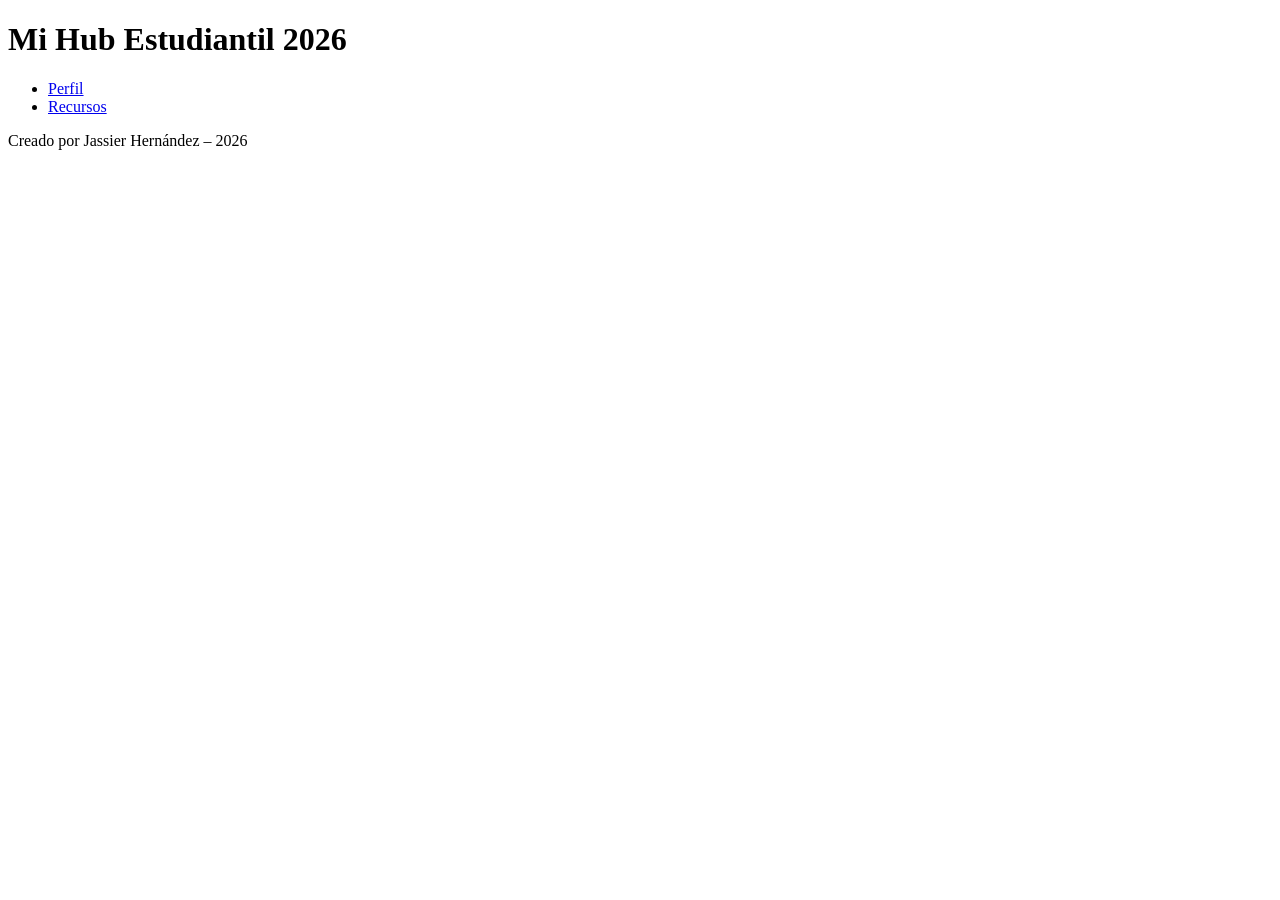
==== index.html @ e6285cc9 "Agrego estructura base semántica de index.html" ====
<!DOCTYPE html>
<html lang="es">
<head>
  <meta charset="UTF-8">
  <meta name="viewport" content="width=device-width, initial-scale=1.0">
  <meta name="description" content="Mi Hub Estudiantil 2026: perfil de Jassier Hernández, estudiante de Ciberseguridad en la UTP.">
  <title>Mi Hub Estudiantil 2026 | Perfil</title>
  <link rel="stylesheet" href="css/estilos.css">
</head>
<body>

  <header>
    <h1>Mi Hub Estudiantil 2026</h1>
    <nav aria-label="Navegación principal">
      <ul>
        <li><a href="index.html">Perfil</a></li>
        <li><a href="recursos.html">Recursos</a></li>
      </ul>
    </nav>
  </header>

  <main>
    <!-- CONTENIDO -->
  </main>

  <footer>
    <p>Creado por Jassier Hernández &ndash; 2026</p>
  </footer>

</body>
</html>
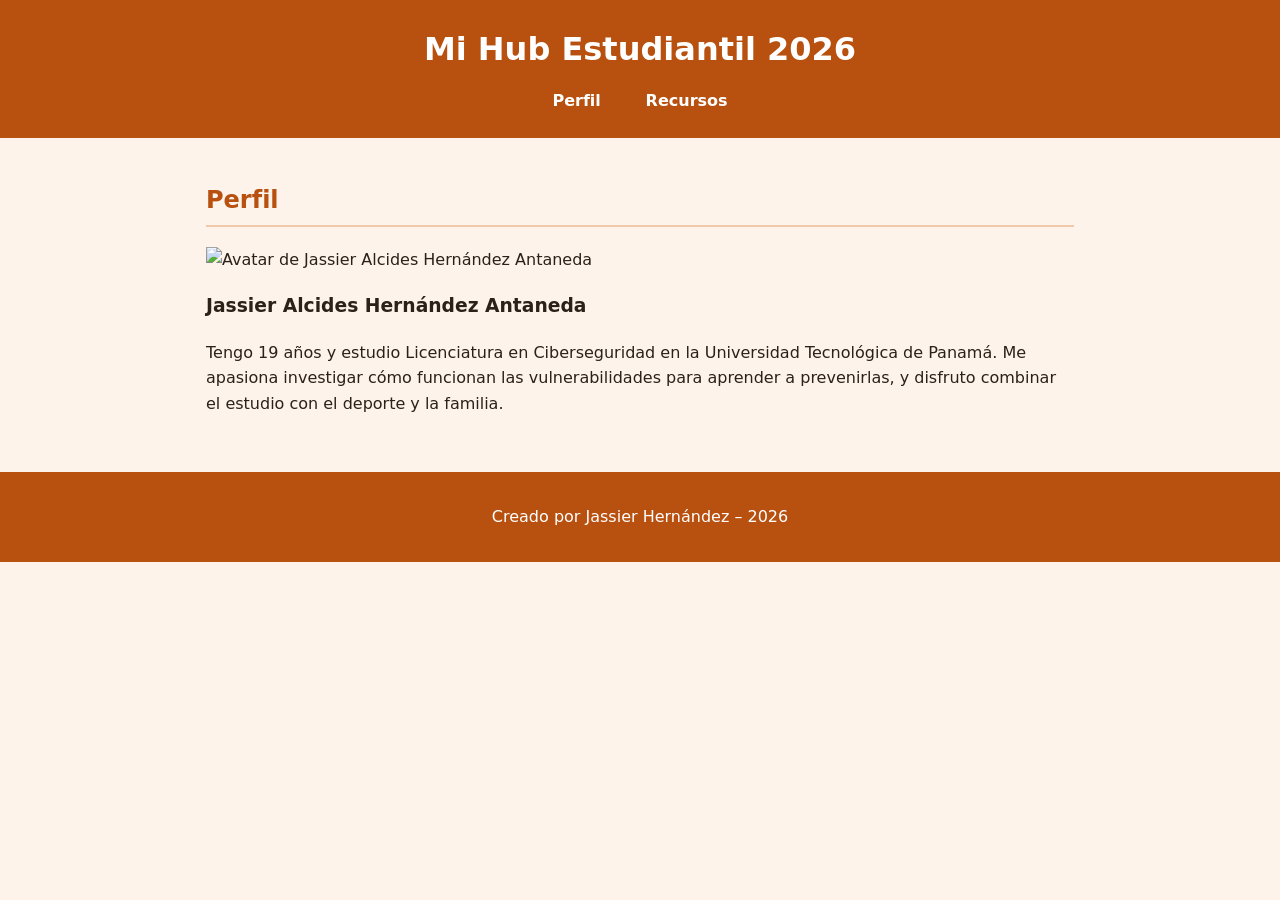
==== commit 0e158ccf: "Agrego sección de perfil con bio y avatar" ====
--- a/index.html
+++ b/index.html
@@ -20,6 +20,22 @@
   </header>
 
   <main>
+   <section id="perfil">
+      <h2>Perfil</h2>
+      <div class="perfil">
+        <img src="img/avatar.jpg" alt="Avatar de Jassier Alcides Hernández Antaneda">
+        <div>
+          <h3>Jassier Alcides Hernández Antaneda</h3>
+          <p>
+            Tengo 19 años y estudio Licenciatura en Ciberseguridad en la
+            Universidad Tecnológica de Panamá. Me apasiona investigar cómo
+            funcionan las vulnerabilidades para aprender a prevenirlas, y
+            disfruto combinar el estudio con el deporte y la familia.
+          </p>
+        </div>
+      </div>
+    </section>
+
     <!-- CONTENIDO -->
   </main>
 
--- a/css/estilos.css
+++ b/css/estilos.css
@@ -0,0 +1,81 @@
+/* MI HUB ESTUDIANTIL 2026 — Hoja de estilos externa */
+
+/* 1. VARIABLES (colores y tamaños base) */
+:root {
+  --color-primario: #e8631c;
+  --color-primario-oscuro: #b8500f;
+  --color-fondo: #fdf3ea;
+  --color-tarjeta: #ffffff;
+  --color-texto: #2b2118;
+  --color-borde: #f0c9aa;
+  --tamano-base: 1rem;
+  --radio: 10px;
+  --ancho-max: 900px;
+}
+
+/* 2. BASE Y TIPOGRAFÍA (fuente del sistema) */
+* { box-sizing: border-box; }
+
+body {
+  margin: 0;
+  font-family: system-ui, -apple-system, "Segoe UI", Roboto, Arial, sans-serif;
+  font-size: var(--tamano-base);
+  line-height: 1.6;
+  color: var(--color-texto);
+  background-color: var(--color-fondo);
+}
+
+/* 3. HEADER Y NAVEGACIÓN */
+header {
+  background-color: var(--color-primario-oscuro);
+  color: #fff;
+  padding: 1.5rem 1rem;
+  text-align: center;
+}
+
+header h1 { margin: 0 0 0.8rem; }
+
+nav ul {
+  list-style: none;
+  display: flex;
+  justify-content: center;
+  gap: 1rem;
+  margin: 0;
+  padding: 0;
+}
+
+nav a {
+  color: #fff;
+  text-decoration: none;
+  font-weight: bold;
+  padding: 0.4rem 0.9rem;
+  border-radius: var(--radio);
+  transition: background-color 0.2s;
+}
+
+/* Hover en enlaces */
+nav a:hover,
+nav a:focus { background-color: var(--color-primario); }
+
+/* 4. CONTENIDO */
+main {
+  max-width: var(--ancho-max);
+  margin: 0 auto;
+  padding: 1.5rem 1rem;
+}
+
+section { margin-bottom: 2rem; }
+
+h2 {
+  color: var(--color-primario-oscuro);
+  border-bottom: 2px solid var(--color-borde);
+  padding-bottom: 0.3rem;
+}
+
+/* 5. FOOTER */
+footer {
+  background-color: var(--color-primario-oscuro);
+  color: #fff;
+  text-align: center;
+  padding: 1rem;
+}
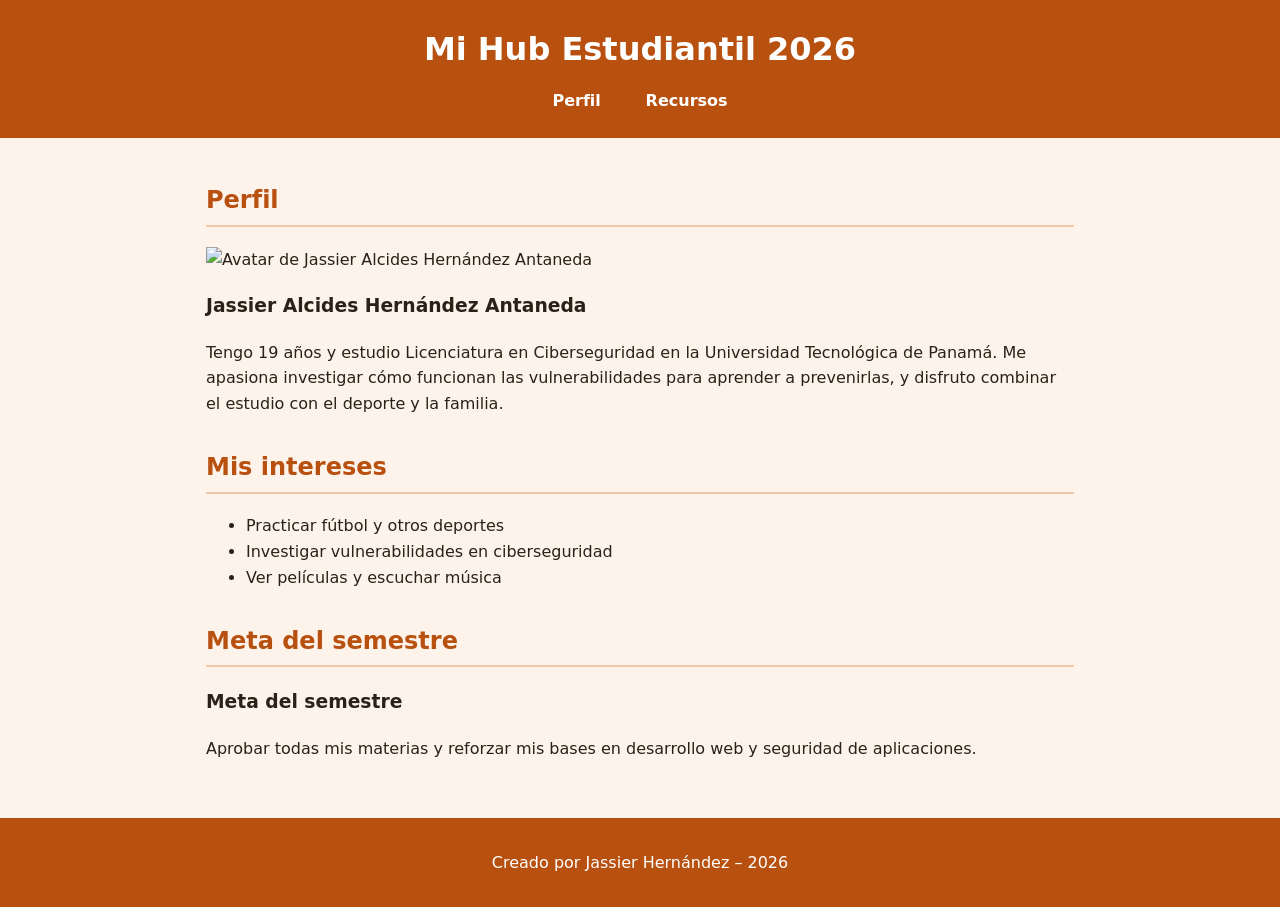
==== commit 458fb4e6: "Agrego lista de intereses y tarjeta de meta del semestre" ====
--- a/index.html
+++ b/index.html
@@ -36,7 +36,22 @@
       </div>
     </section>
 
-    <!-- CONTENIDO -->
+        <section id="intereses">
+      <h2>Mis intereses</h2>
+      <ul>
+        <li>Practicar fútbol y otros deportes</li>
+        <li>Investigar vulnerabilidades en ciberseguridad</li>
+        <li>Ver películas y escuchar música</li>
+      </ul>
+    </section>
+
+    <section id="meta">
+      <h2>Meta del semestre</h2>
+      <div class="tarjeta meta">
+        <h3>Meta del semestre</h3>
+        <p>Aprobar todas mis materias y reforzar mis bases en desarrollo web y seguridad de aplicaciones.</p>
+      </div>
+    </section>
   </main>
 
   <footer>
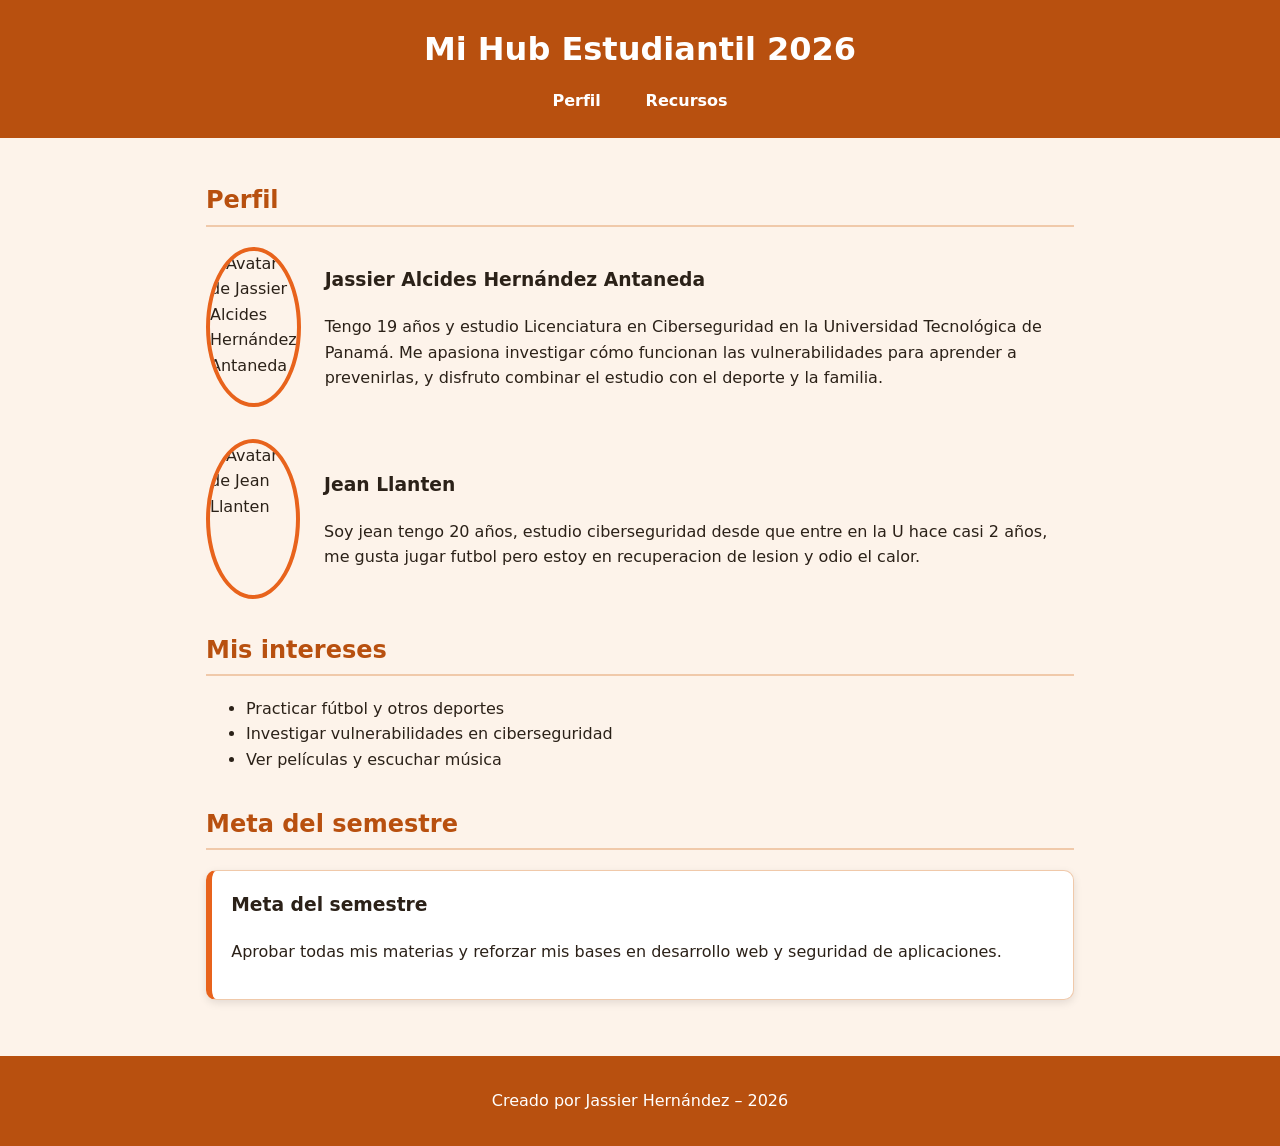
==== commit 444063eb: "Agrego perfil de Jean Llanten con avatar2 y estilos de separación" ====
--- a/index.html
+++ b/index.html
@@ -34,6 +34,15 @@
           </p>
         </div>
       </div>
+      <div class="perfil">
+        <img src="img/avatar2.png" alt="Avatar de Jean Llanten">
+        <div>
+          <h3>Jean Llanten</h3>
+          <p>
+           Soy jean tengo 20 años, estudio ciberseguridad desde que entre en la U hace casi 2 años, me gusta jugar futbol pero estoy en recuperacion de lesion y odio el calor.
+          </p>
+        </div>
+      </div>
     </section>
 
         <section id="intereses">
--- a/css/estilos.css
+++ b/css/estilos.css
@@ -78,4 +78,110 @@
   color: #fff;
   text-align: center;
   padding: 1rem;
+}
+/* 6. TARJETAS (flex) */
+.tarjetas {
+  display: flex;
+  flex-wrap: wrap;
+  gap: 1rem;
+}
+
+.tarjeta {
+  flex: 1 1 250px;
+  background-color: var(--color-tarjeta);
+  border: 1px solid var(--color-borde);
+  border-radius: var(--radio);
+  padding: 1.2rem;
+  box-shadow: 0 3px 8px rgba(0, 0, 0, 0.1);
+}
+
+.tarjeta h3 { margin-top: 0; }
+
+.tarjeta a {
+  color: var(--color-primario-oscuro);
+  font-weight: bold;
+}
+
+.tarjeta a:hover { color: var(--color-primario); text-decoration: underline; }
+
+/* 7. TABLA */
+table {
+  width: 100%;
+  border-collapse: collapse;
+  background-color: var(--color-tarjeta);
+}
+
+th, td {
+  border: 1px solid var(--color-borde);
+  padding: 0.6rem;
+  text-align: left;
+}
+
+th { background-color: var(--color-primario); color: #fff; }
+
+/* 8. PERFIL */
+.perfil {
+  display: flex;
+  align-items: center;
+  gap: 1.5rem;
+}
+
+.perfil img {
+  width: 160px;
+  height: 160px;
+  object-fit: cover;
+  border-radius: 50%;
+  border: 4px solid var(--color-primario);
+}
+
+/* 9. TARJETA DE META */
+.meta {
+  border-left: 6px solid var(--color-primario);
+}
+
+/* 10. CLASE UTILITARIA para centrar texto */
+.centrado { text-align: center; }
+/* 11. FORMULARIO */
+form {
+  background-color: var(--color-tarjeta);
+  border: 1px solid var(--color-borde);
+  border-radius: var(--radio);
+  padding: 1.2rem;
+  max-width: 500px;
+}
+
+form label { display: block; margin-top: 0.8rem; font-weight: bold; }
+
+form input,
+form textarea {
+  width: 100%;
+  padding: 0.5rem;
+  margin-top: 0.3rem;
+  border: 1px solid var(--color-borde);
+  border-radius: 6px;
+  font-family: inherit;
+}
+
+.boton {
+  margin-top: 1rem;
+  padding: 0.6rem 1.4rem;
+  border: none;
+  border-radius: var(--radio);
+  background-color: var(--color-primario);
+  color: #fff;
+  font-weight: bold;
+  cursor: pointer;
+}
+
+*/ Hover en botones */
+.boton:hover { background-color: var(--color-primario-oscuro); }
+
+/* 12. RESPONSIVO: en pantallas <= 600px las tarjetas pasan a una columna */
+@media (max-width: 600px) {
+  .tarjetas { flex-direction: column; }
+  .perfil { flex-direction: column; text-align: center; }
+}
+/* 13. SEPARACIÓN ENTRE PERFILES */
+.perfil + .perfil {
+  margin-top: 2rem;
 }
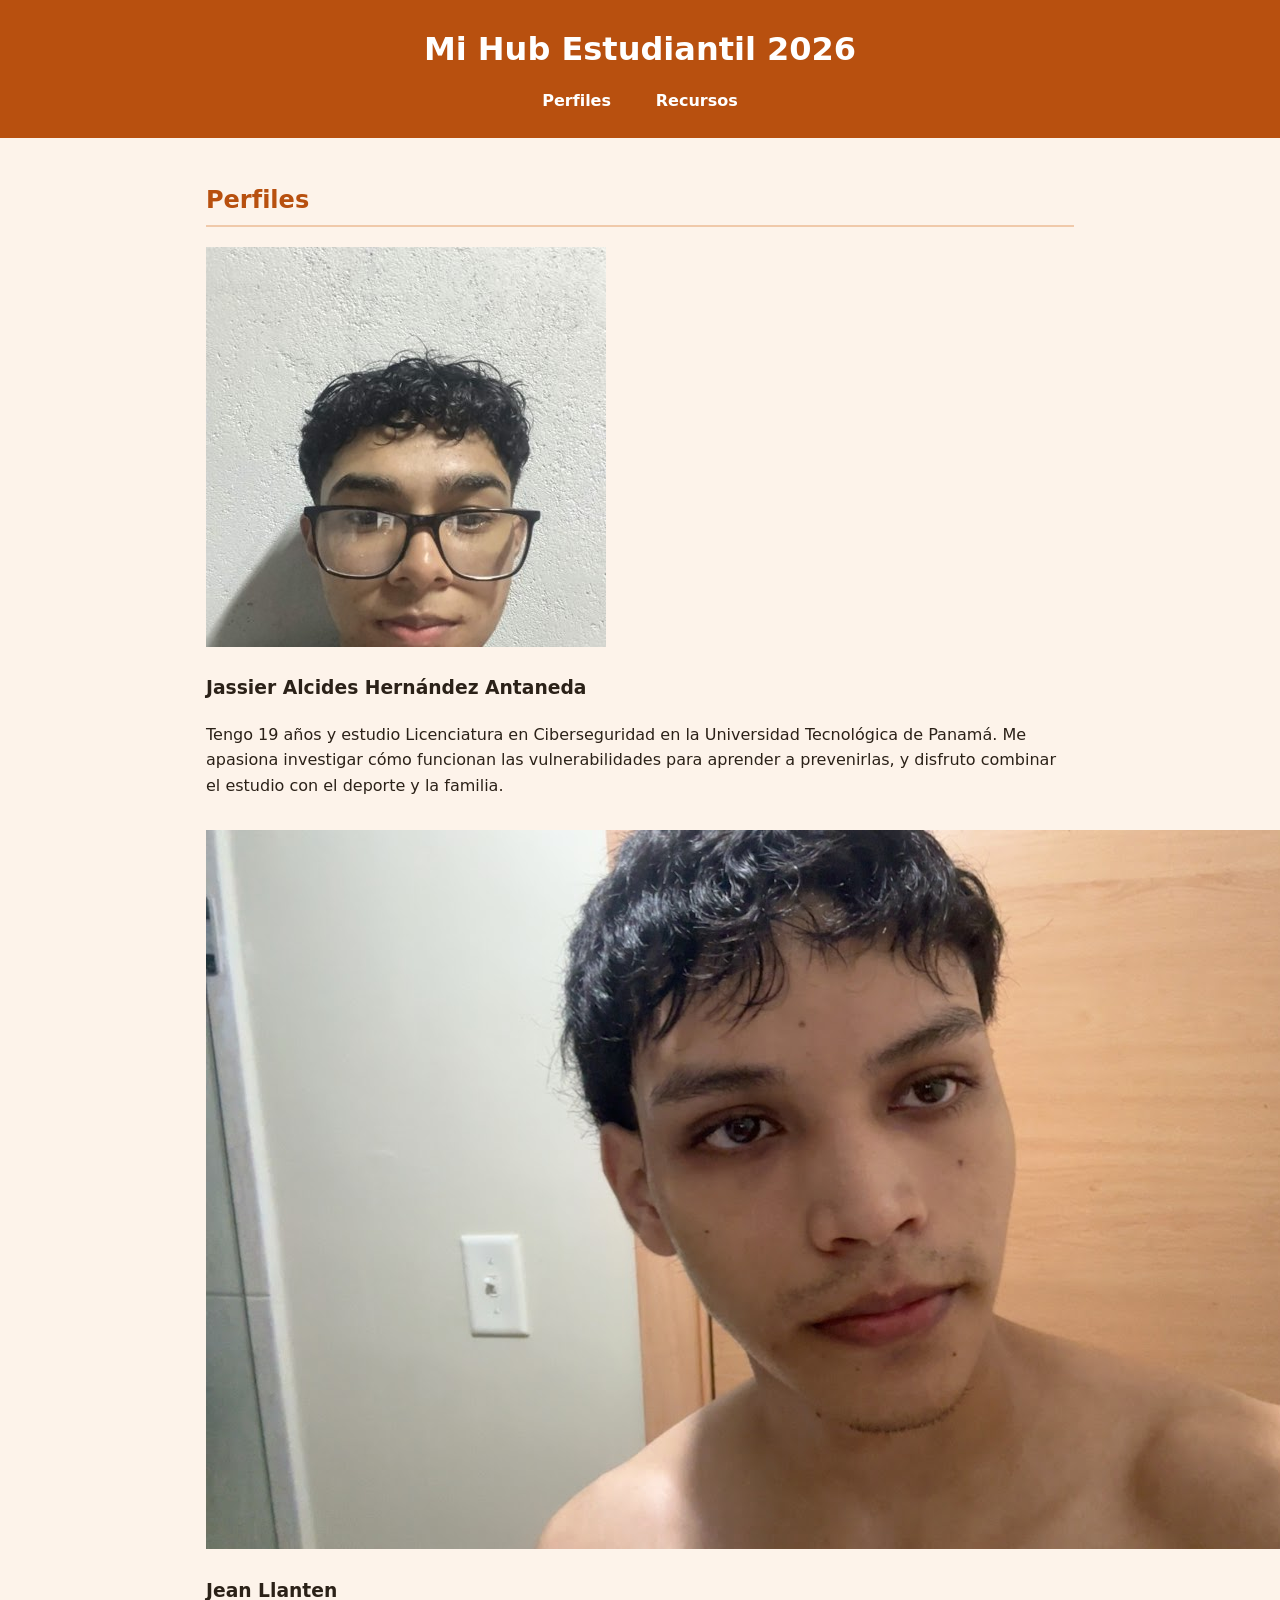
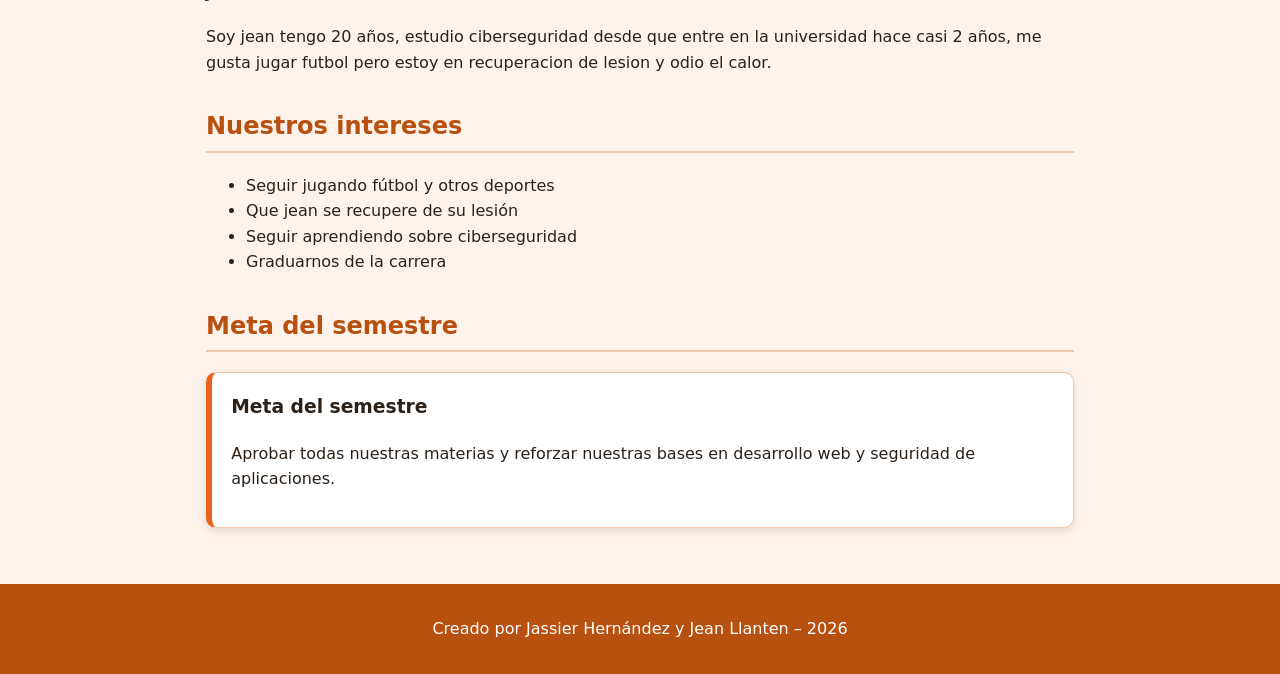
==== commit 1835b012: "CAMBIOS" ====
--- a/index.html
+++ b/index.html
@@ -4,7 +4,7 @@
   <meta charset="UTF-8">
   <meta name="viewport" content="width=device-width, initial-scale=1.0">
   <meta name="description" content="Mi Hub Estudiantil 2026: perfil de Jassier Hernández, estudiante de Ciberseguridad en la UTP.">
-  <title>Mi Hub Estudiantil 2026 | Perfil</title>
+  <title>Mi Hub Estudiantil 2026 | Perfiles</title>
   <link rel="stylesheet" href="css/estilos.css">
 </head>
 <body>
@@ -13,16 +13,16 @@
     <h1>Mi Hub Estudiantil 2026</h1>
     <nav aria-label="Navegación principal">
       <ul>
-        <li><a href="index.html">Perfil</a></li>
+        <li><a href="index.html">Perfiles</a></li>
         <li><a href="recursos.html">Recursos</a></li>
       </ul>
     </nav>
   </header>
 
   <main>
-   <section id="perfil">
-      <h2>Perfil</h2>
-      <div class="perfil">
+   <section id="perfiles">
+      <h2>Perfiles</h2>
+      <div class="perfiles">
         <img src="img/avatar.jpg" alt="Avatar de Jassier Alcides Hernández Antaneda">
         <div>
           <h3>Jassier Alcides Hernández Antaneda</h3>
@@ -34,23 +34,24 @@
           </p>
         </div>
       </div>
-      <div class="perfil">
+      <div class="perfiles">
         <img src="img/avatar2.png" alt="Avatar de Jean Llanten">
         <div>
           <h3>Jean Llanten</h3>
           <p>
-           Soy jean tengo 20 años, estudio ciberseguridad desde que entre en la U hace casi 2 años, me gusta jugar futbol pero estoy en recuperacion de lesion y odio el calor.
+           Soy jean tengo 20 años, estudio ciberseguridad desde que entre en la universidad hace casi 2 años, me gusta jugar futbol pero estoy en recuperacion de lesion y odio el calor.
           </p>
         </div>
       </div>
     </section>
 
         <section id="intereses">
-      <h2>Mis intereses</h2>
+      <h2>Nuestros intereses</h2>
       <ul>
-        <li>Practicar fútbol y otros deportes</li>
-        <li>Investigar vulnerabilidades en ciberseguridad</li>
-        <li>Ver películas y escuchar música</li>
+        <li>Seguir jugando fútbol y otros deportes</li>
+        <li>Que jean se recupere de su lesión </li>
+        <li>Seguir aprendiendo sobre ciberseguridad</li>
+        <li>Graduarnos de la carrera </li>
       </ul>
     </section>
 
@@ -58,13 +59,13 @@
       <h2>Meta del semestre</h2>
       <div class="tarjeta meta">
         <h3>Meta del semestre</h3>
-        <p>Aprobar todas mis materias y reforzar mis bases en desarrollo web y seguridad de aplicaciones.</p>
+        <p>Aprobar todas nuestras materias y reforzar nuestras bases en desarrollo web y seguridad de aplicaciones.</p>
       </div>
     </section>
   </main>
 
   <footer>
-    <p>Creado por Jassier Hernández &ndash; 2026</p>
+    <p>Creado por Jassier Hernández y Jean Llanten &ndash; 2026</p>
   </footer>
 
 </body>
--- a/css/estilos.css
+++ b/css/estilos.css
@@ -182,6 +182,6 @@
   .perfil { flex-direction: column; text-align: center; }
 }
 /* 13. SEPARACIÓN ENTRE PERFILES */
-.perfil + .perfil {
+.perfiles + .perfiles {
   margin-top: 2rem;
 }
